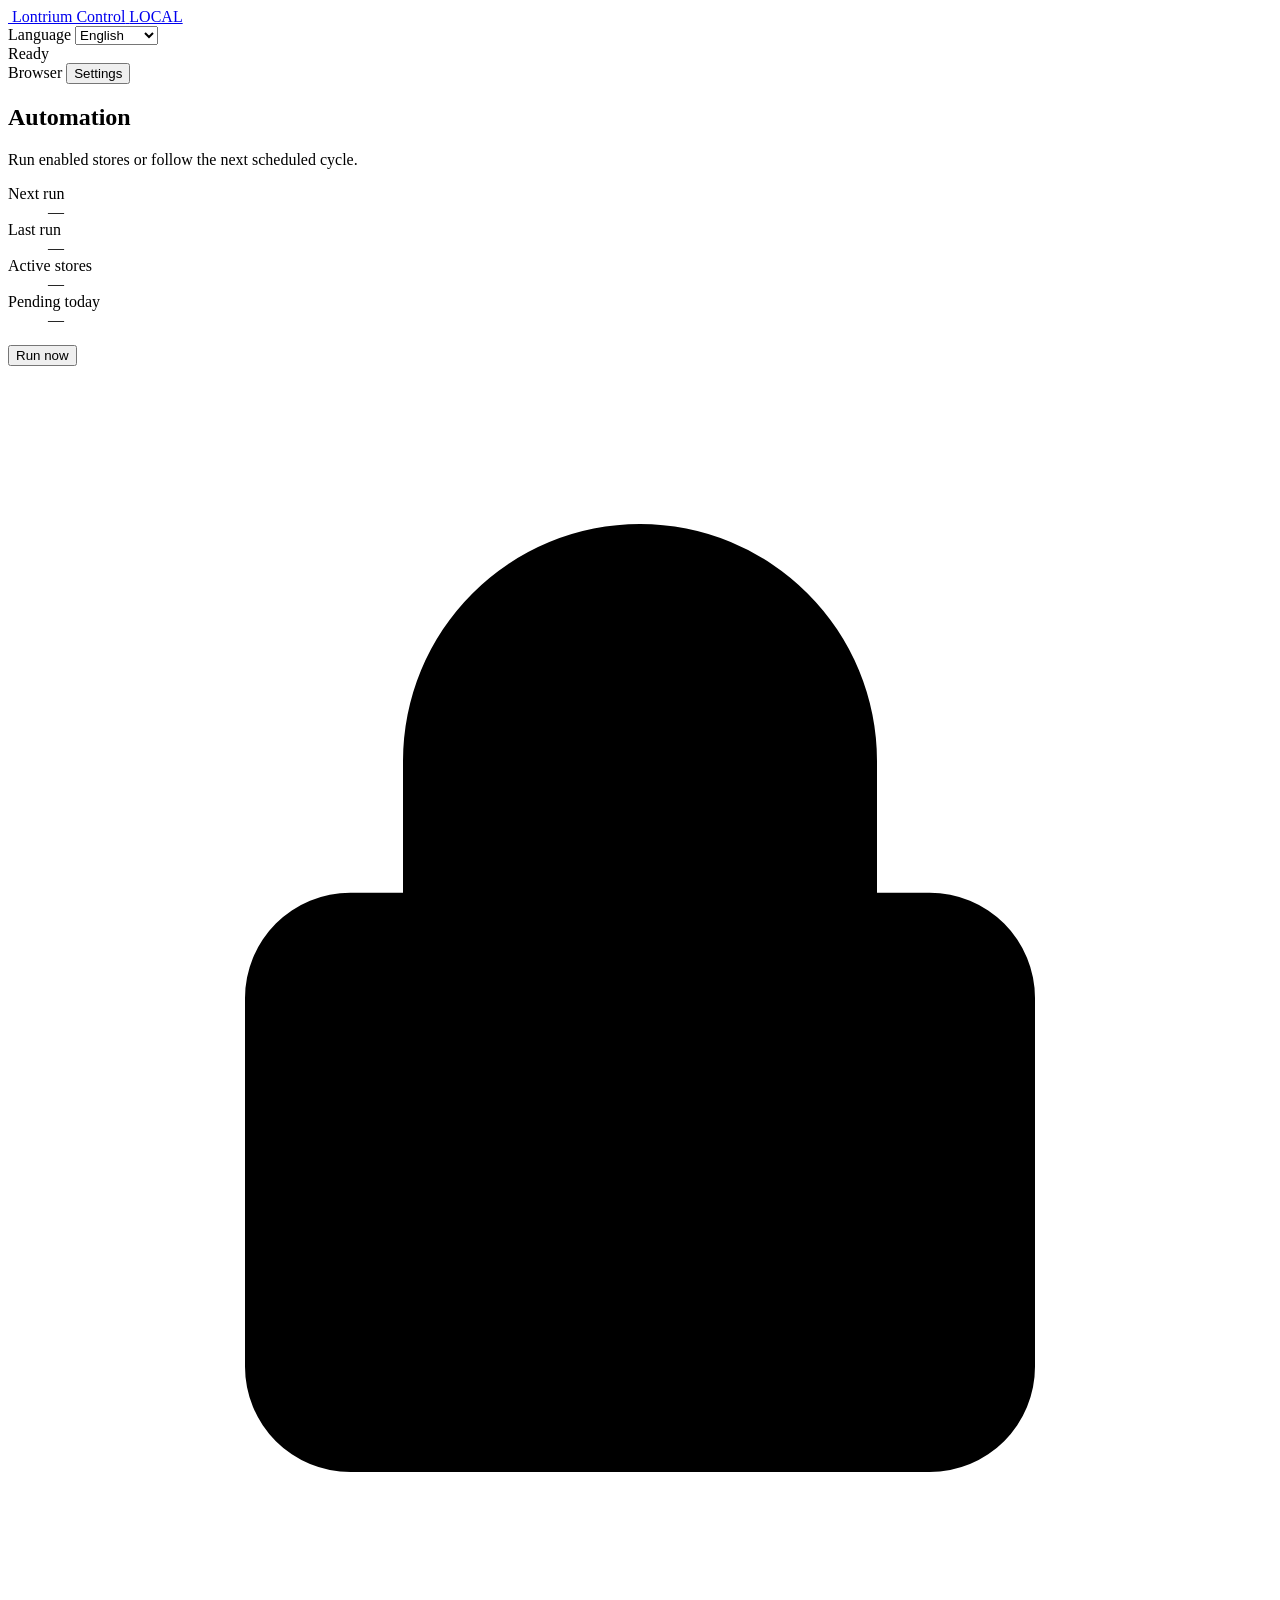
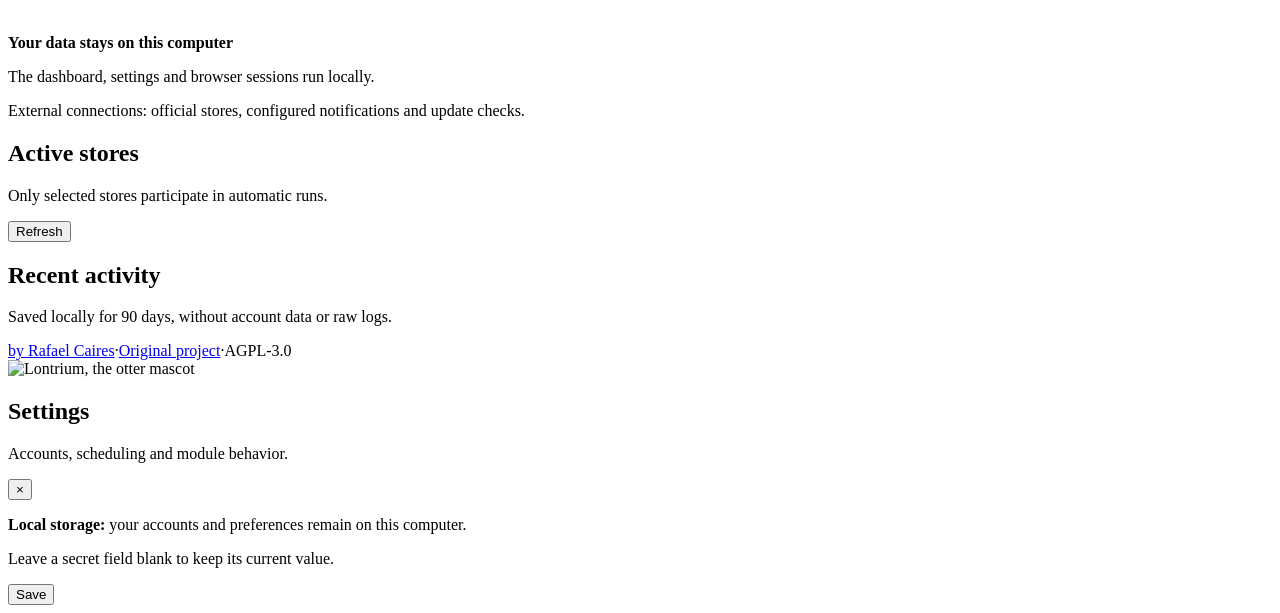
==== src/gui/static/index.html @ 3e41f3fb "feat: add native Windows economy scheduling" ====
<!doctype html>
<html lang="en">
<head>
  <meta charset="utf-8">
  <meta name="viewport" content="width=device-width, initial-scale=1">
  <meta name="fgc-token" content="__FGC_TOKEN__">
  <title>Lontrium Control</title>
  <link rel="icon" type="image/png" href="/assets/icons/lontrium.png">
  <link rel="stylesheet" href="/assets/app.css">
</head>
<body>
  <header class="app-header">
    <div class="header-inner">
      <a class="brand" href="/" aria-label="Lontrium Control">
        <img class="brand-logo" src="/assets/icons/lontrium.png" alt="">
        <span class="brand-name" data-i18n="app.title">Lontrium Control</span>
        <span class="local-label" data-i18n="app.local">LOCAL</span>
      </a>
      <div class="header-actions">
        <label class="language-control" for="languageSelect">
          <span data-i18n="nav.language">Language</span>
          <select id="languageSelect" aria-label="Language">
            <option value="en">English</option>
            <option value="pt-BR">Português</option>
            <option value="es">Español</option>
          </select>
        </label>
        <div class="system-state" id="runPill"><span class="status-dot"></span><span id="runLabel" data-i18n="dashboard.ready">Ready</span></div>
        <a class="button secondary" id="vncLink" target="_blank" rel="noreferrer" data-i18n="nav.browser">Browser</a>
        <button class="button secondary" id="settingsButton" type="button" data-i18n="nav.settings">Settings</button>
      </div>
    </div>
  </header>

  <div class="update-banner" id="updateBanner" hidden><span id="updateMessage"></span><button class="text-button" id="updateButton" type="button" data-i18n="update.review">Review update</button></div>

  <main class="workspace">
    <section class="run-panel" aria-labelledby="automationTitle">
      <div class="run-heading"><h1 id="automationTitle" data-i18n="dashboard.automation">Automation</h1><p data-i18n="dashboard.automationCopy">Run enabled stores or follow the next scheduled cycle.</p></div>
      <dl class="run-summary">
        <div><dt data-i18n="dashboard.nextRun">Next run</dt><dd id="nextRun">—</dd></div>
        <div><dt data-i18n="dashboard.lastRun">Last run</dt><dd id="lastRun">—</dd></div>
        <div><dt data-i18n="dashboard.activeStores">Active stores</dt><dd id="activeStoreCount">—</dd></div>
        <div><dt data-i18n="hostSchedule.pendingStores">Pending today</dt><dd id="pendingStoreCount">—</dd></div>
      </dl>
      <button class="button primary run-all" id="runAllButton" type="button" data-i18n="dashboard.runNow">Run now</button>
    </section>

    <aside class="local-security" data-i18n-aria-label="dashboard.securityLabel">
      <span class="security-icon" aria-hidden="true"><svg viewBox="0 0 24 24"><path d="M7.5 10V7.5a4.5 4.5 0 0 1 9 0V10m-10 0h11a2 2 0 0 1 2 2v7a2 2 0 0 1-2 2h-11a2 2 0 0 1-2-2v-7a2 2 0 0 1 2-2Z"/><path d="M12 14v3"/></svg></span>
      <div class="security-copy"><strong data-i18n="security.title">Your data stays on this computer</strong><p data-i18n="security.summary">The dashboard, settings and browser sessions run locally.</p></div>
      <span class="security-scope" data-i18n="security.scope">External connections: official stores, configured notifications and update checks.</span>
    </aside>

    <section class="stores-section" aria-labelledby="storesTitle">
      <div class="section-header"><div><h2 id="storesTitle" data-i18n="dashboard.storesTitle">Active stores</h2><p data-i18n="dashboard.storesCopy">Only selected stores participate in automatic runs.</p></div><button class="text-button" id="refreshButton" type="button" data-i18n="dashboard.refresh">Refresh</button></div>
      <div class="store-list" id="storeGrid" aria-live="polite"></div>
    </section>

    <section class="history-section" aria-labelledby="historyTitle">
      <div class="section-header"><div><h2 id="historyTitle" data-i18n="history.title">Recent activity</h2><p data-i18n="history.copy">Saved locally for 90 days, without account data or raw logs.</p></div></div>
      <div class="history-list" id="historyList" aria-live="polite"></div>
    </section>
  </main>

  <footer class="app-footer"><a href="https://github.com/rafaelcairess" target="_blank" rel="noreferrer" data-i18n="app.by">by Rafael Caires</a><span aria-hidden="true">·</span><a href="https://github.com/P-Adamiec/Free-Games-Claimer-Remaster" target="_blank" rel="noreferrer" data-i18n="app.originalProject">Original project</a><span aria-hidden="true">·</span><span>AGPL-3.0</span></footer>

  <div class="modal-backdrop" id="storeModalBackdrop" hidden>
    <section class="store-modal" role="dialog" aria-modal="true" aria-labelledby="storeModalTitle">
      <header class="modal-header"><div><h2 id="storeModalTitle" data-i18n="store.choose">Choose stores</h2><p data-i18n="store.chooseCopy">Select the stores shown on the dashboard and included in scheduling.</p></div><button class="close-button" id="closeStoreModal" type="button" data-i18n-aria-label="common.close">×</button></header>
      <form id="storeManagerForm"><div class="store-picker" id="storeManagerList"></div><footer class="modal-footer"><button class="button secondary" id="cancelStoreModal" type="button" data-i18n="common.cancel">Cancel</button><button class="button primary" type="submit" data-i18n="store.save">Save stores</button></footer></form>
    </section>
  </div>

  <div class="drawer-backdrop" id="drawerBackdrop" hidden></div>
  <aside class="drawer" id="settingsDrawer" aria-hidden="true" data-i18n-aria-label="settings.title">
    <header class="drawer-header"><div class="drawer-title"><img class="settings-mascot" src="/assets/icons/lontrium.png" alt="Lontrium, the otter mascot"><div><h2 data-i18n="settings.title">Settings</h2><p data-i18n="settings.copy">Accounts, scheduling and module behavior.</p></div></div><button class="close-button" id="closeSettings" type="button" data-i18n-aria-label="common.close">×</button></header>
    <form id="settingsForm"><div class="settings-body"><nav class="settings-nav" id="settingsNav" data-i18n-aria-label="settings.title"></nav><div class="settings-content" id="settingsContent"></div></div><footer class="drawer-footer"><div class="drawer-notes"><p><strong data-i18n="settings.storageTitle">Local storage:</strong> <span data-i18n="settings.storageCopy">your accounts and preferences remain on this computer.</span></p><p data-i18n="settings.blankSecret">Leave a secret field blank to keep its current value.</p></div><button class="button primary" type="submit" data-i18n="common.save">Save</button></footer></form>
  </aside>

  <div class="onboarding" id="onboarding" hidden>
    <section class="onboarding-window" role="dialog" aria-modal="true" aria-labelledby="onboardingTitle">
      <aside class="onboarding-sidebar"><div><span class="onboarding-eyebrow" data-i18n="onboarding.eyebrow">FIRST-TIME SETUP</span><h1 id="onboardingTitle" data-i18n="onboarding.title">Welcome to Lontrium Control</h1><p data-i18n="onboarding.intro">Configure your local automation in a few clear steps.</p></div><ol id="onboardingSteps"></ol><img class="onboarding-mascot" src="/assets/icons/lontrium.png" alt="Lontrium, the otter mascot"><a class="onboarding-credit" href="https://github.com/rafaelcairess" target="_blank" rel="noreferrer" data-i18n="app.by">by Rafael Caires</a></aside>
      <form class="onboarding-main" id="onboardingForm"><div class="onboarding-content" id="onboardingContent"></div><footer class="onboarding-actions"><div class="onboarding-actions-start"><button class="button secondary" id="setupBack" type="button" data-i18n="common.back">Back</button><button class="button quiet" id="setupExit" type="button" data-i18n="onboarding.exitPreview" hidden>Exit introduction</button></div><button class="button primary" id="setupNext" type="button" data-i18n="common.continue">Continue</button></footer></form>
    </section>
  </div>

  <div class="toast" id="toast" role="status" aria-live="polite"></div>
  <script src="/assets/i18n.js" defer></script>
  <script src="/assets/app.js" defer></script>
</body>
</html>
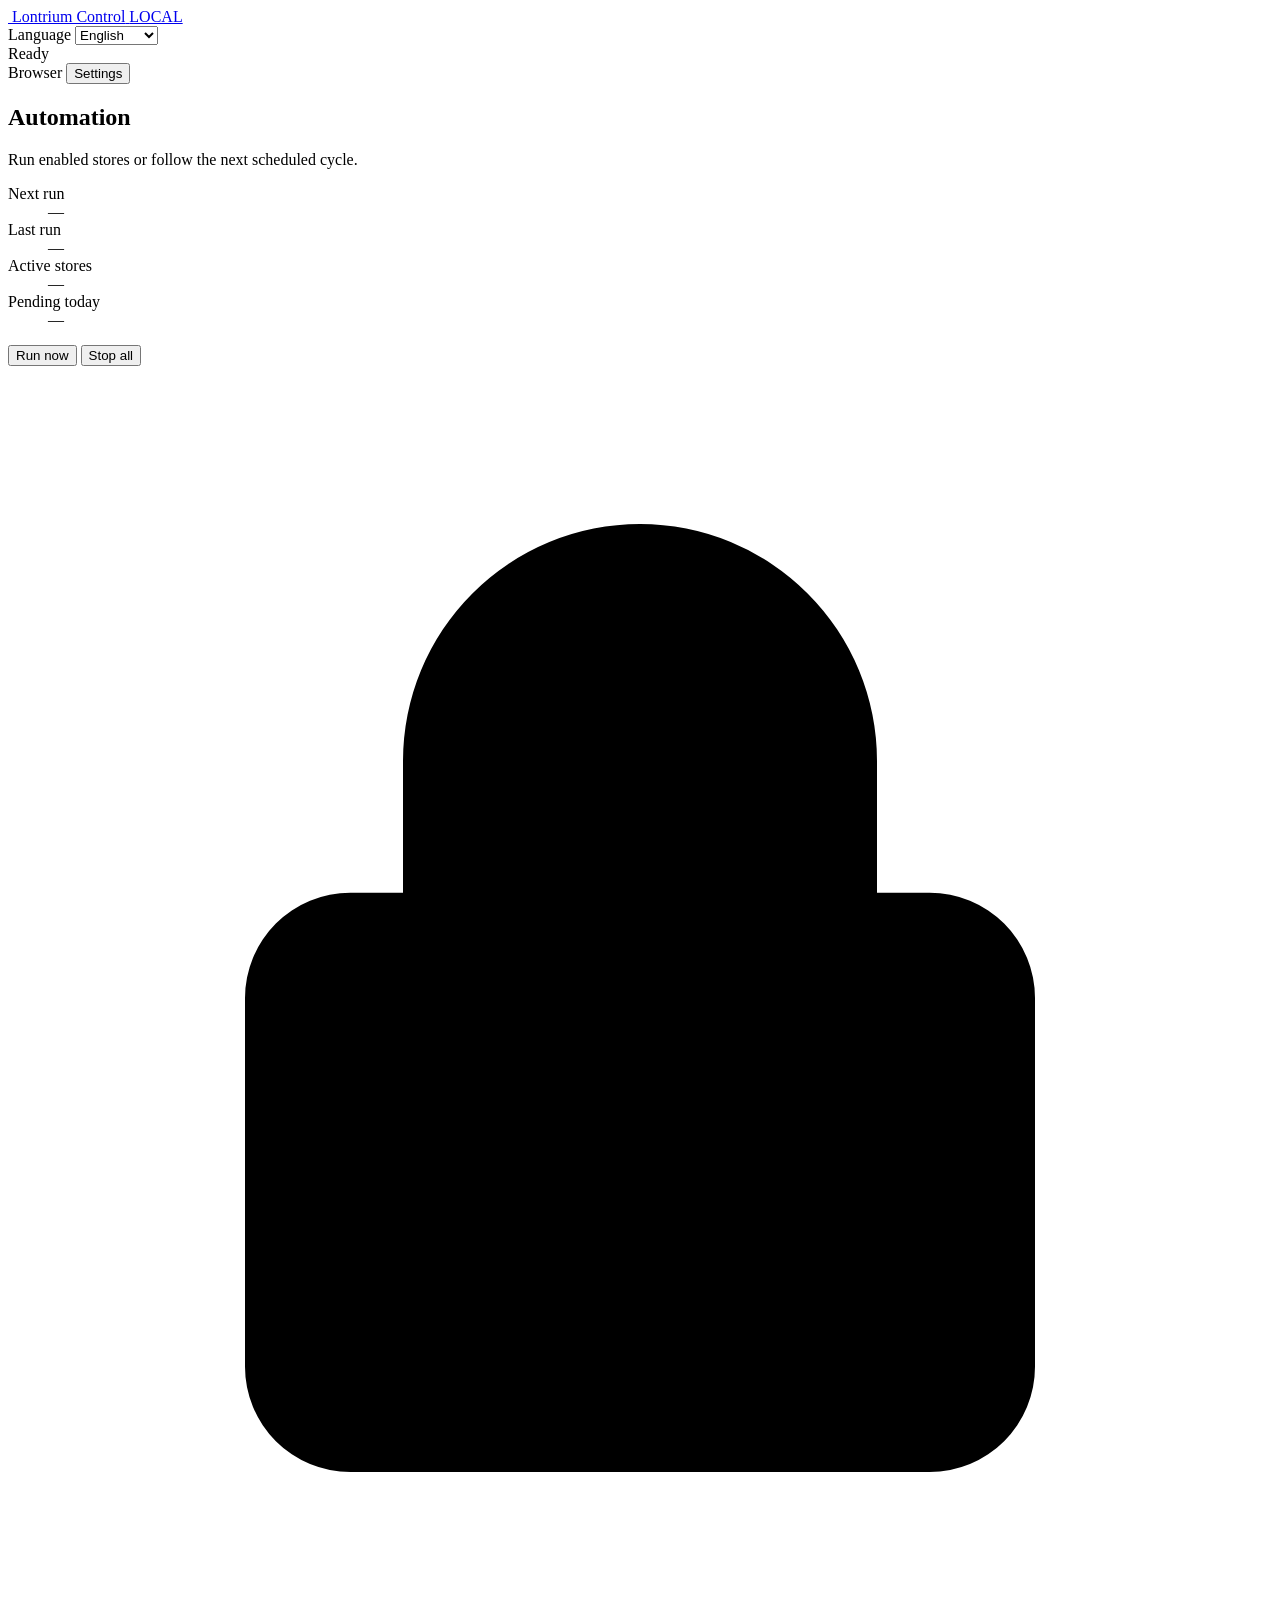
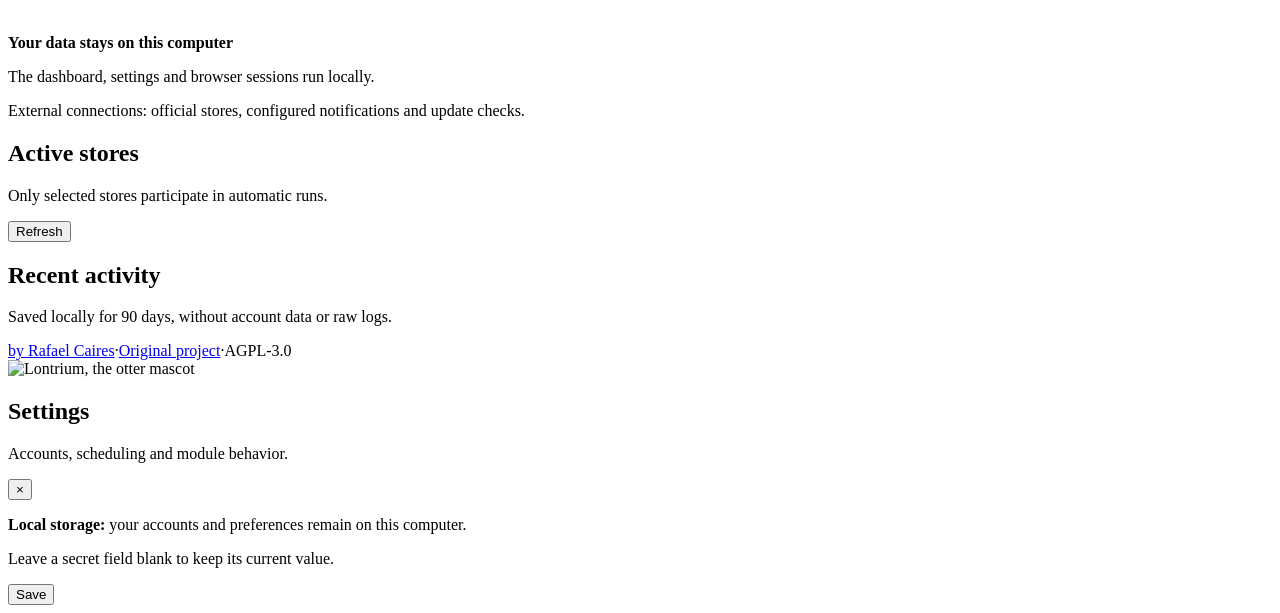
==== commit dc5f339c: "feat: Economy mode default, smart wake, and local update script" ====
--- a/src/gui/static/index.html
+++ b/src/gui/static/index.html
@@ -43,7 +43,10 @@
         <div><dt data-i18n="dashboard.activeStores">Active stores</dt><dd id="activeStoreCount">—</dd></div>
         <div><dt data-i18n="hostSchedule.pendingStores">Pending today</dt><dd id="pendingStoreCount">—</dd></div>
       </dl>
-      <button class="button primary run-all" id="runAllButton" type="button" data-i18n="dashboard.runNow">Run now</button>
+      <div class="run-actions">
+        <button class="button primary run-all" id="runAllButton" type="button" data-i18n="dashboard.runNow">Run now</button>
+        <button class="button danger stop-all" id="stopAllButton" type="button" data-i18n="dashboard.stopAll">Stop all</button>
+      </div>
     </section>
 
     <aside class="local-security" data-i18n-aria-label="dashboard.securityLabel">
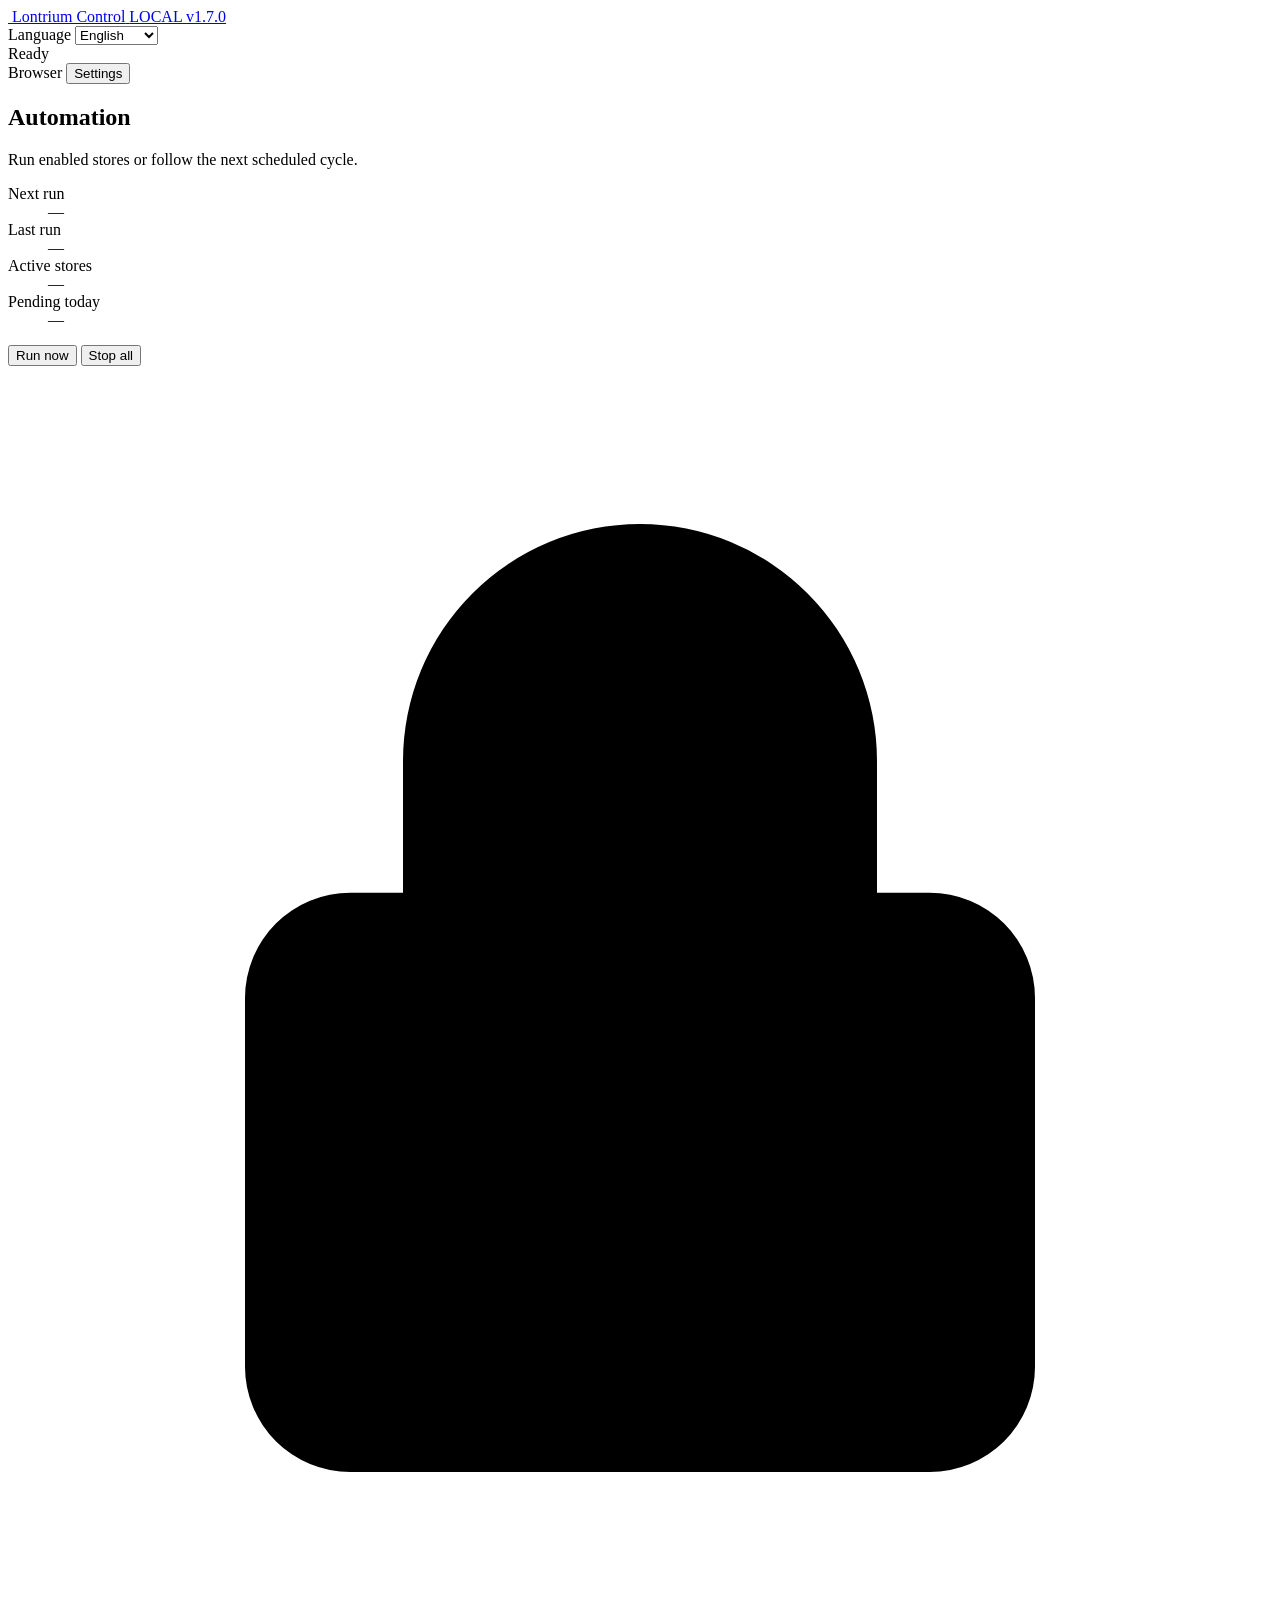
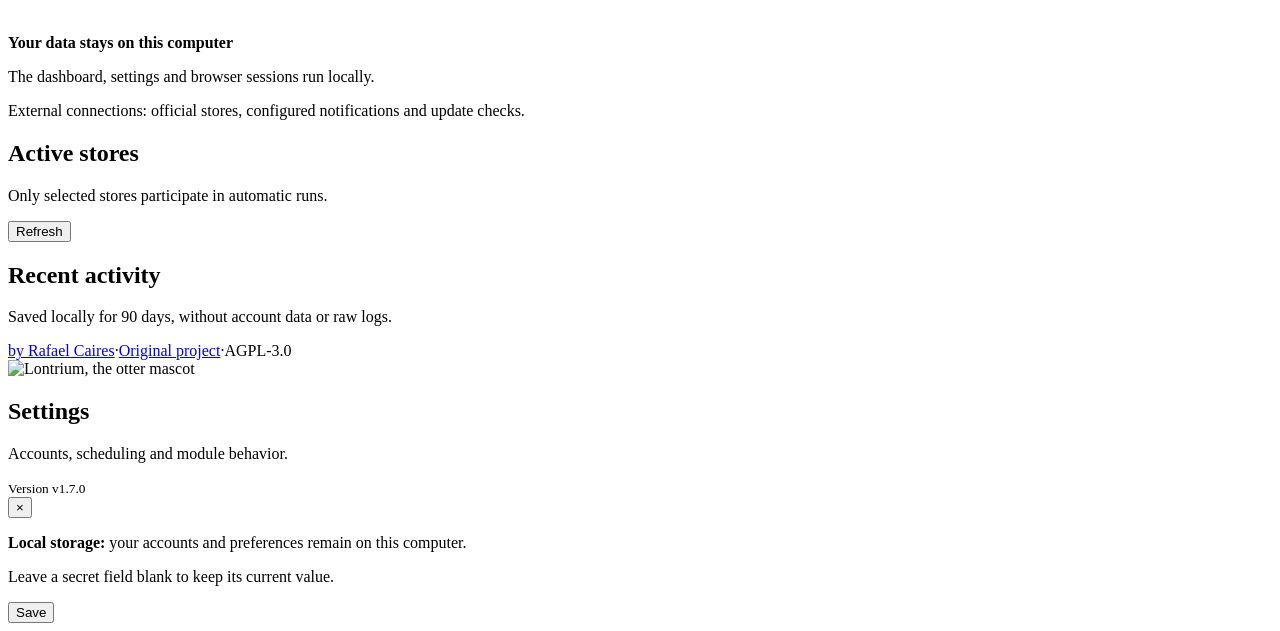
==== commit 00b8a86c: "feat: release Lontrium v1.7.0 settings and authentication" ====
--- a/src/gui/static/index.html
+++ b/src/gui/static/index.html
@@ -15,6 +15,7 @@
         <img class="brand-logo" src="/assets/icons/lontrium.png" alt="">
         <span class="brand-name" data-i18n="app.title">Lontrium Control</span>
         <span class="local-label" data-i18n="app.local">LOCAL</span>
+        <span class="app-version" id="appVersion">v1.7.0</span>
       </a>
       <div class="header-actions">
         <label class="language-control" for="languageSelect">
@@ -77,7 +78,7 @@
 
   <div class="drawer-backdrop" id="drawerBackdrop" hidden></div>
   <aside class="drawer" id="settingsDrawer" aria-hidden="true" data-i18n-aria-label="settings.title">
-    <header class="drawer-header"><div class="drawer-title"><img class="settings-mascot" src="/assets/icons/lontrium.png" alt="Lontrium, the otter mascot"><div><h2 data-i18n="settings.title">Settings</h2><p data-i18n="settings.copy">Accounts, scheduling and module behavior.</p></div></div><button class="close-button" id="closeSettings" type="button" data-i18n-aria-label="common.close">×</button></header>
+    <header class="drawer-header"><div class="drawer-title"><img class="settings-mascot" src="/assets/icons/lontrium.png" alt="Lontrium, the otter mascot"><div><h2 data-i18n="settings.title">Settings</h2><p data-i18n="settings.copy">Accounts, scheduling and module behavior.</p><small class="settings-version"><span data-i18n="settings.versionLabel">Version</span> <span id="settingsVersion">v1.7.0</span></small></div></div><button class="close-button" id="closeSettings" type="button" data-i18n-aria-label="common.close">×</button></header>
     <form id="settingsForm"><div class="settings-body"><nav class="settings-nav" id="settingsNav" data-i18n-aria-label="settings.title"></nav><div class="settings-content" id="settingsContent"></div></div><footer class="drawer-footer"><div class="drawer-notes"><p><strong data-i18n="settings.storageTitle">Local storage:</strong> <span data-i18n="settings.storageCopy">your accounts and preferences remain on this computer.</span></p><p data-i18n="settings.blankSecret">Leave a secret field blank to keep its current value.</p></div><button class="button primary" type="submit" data-i18n="common.save">Save</button></footer></form>
   </aside>
 
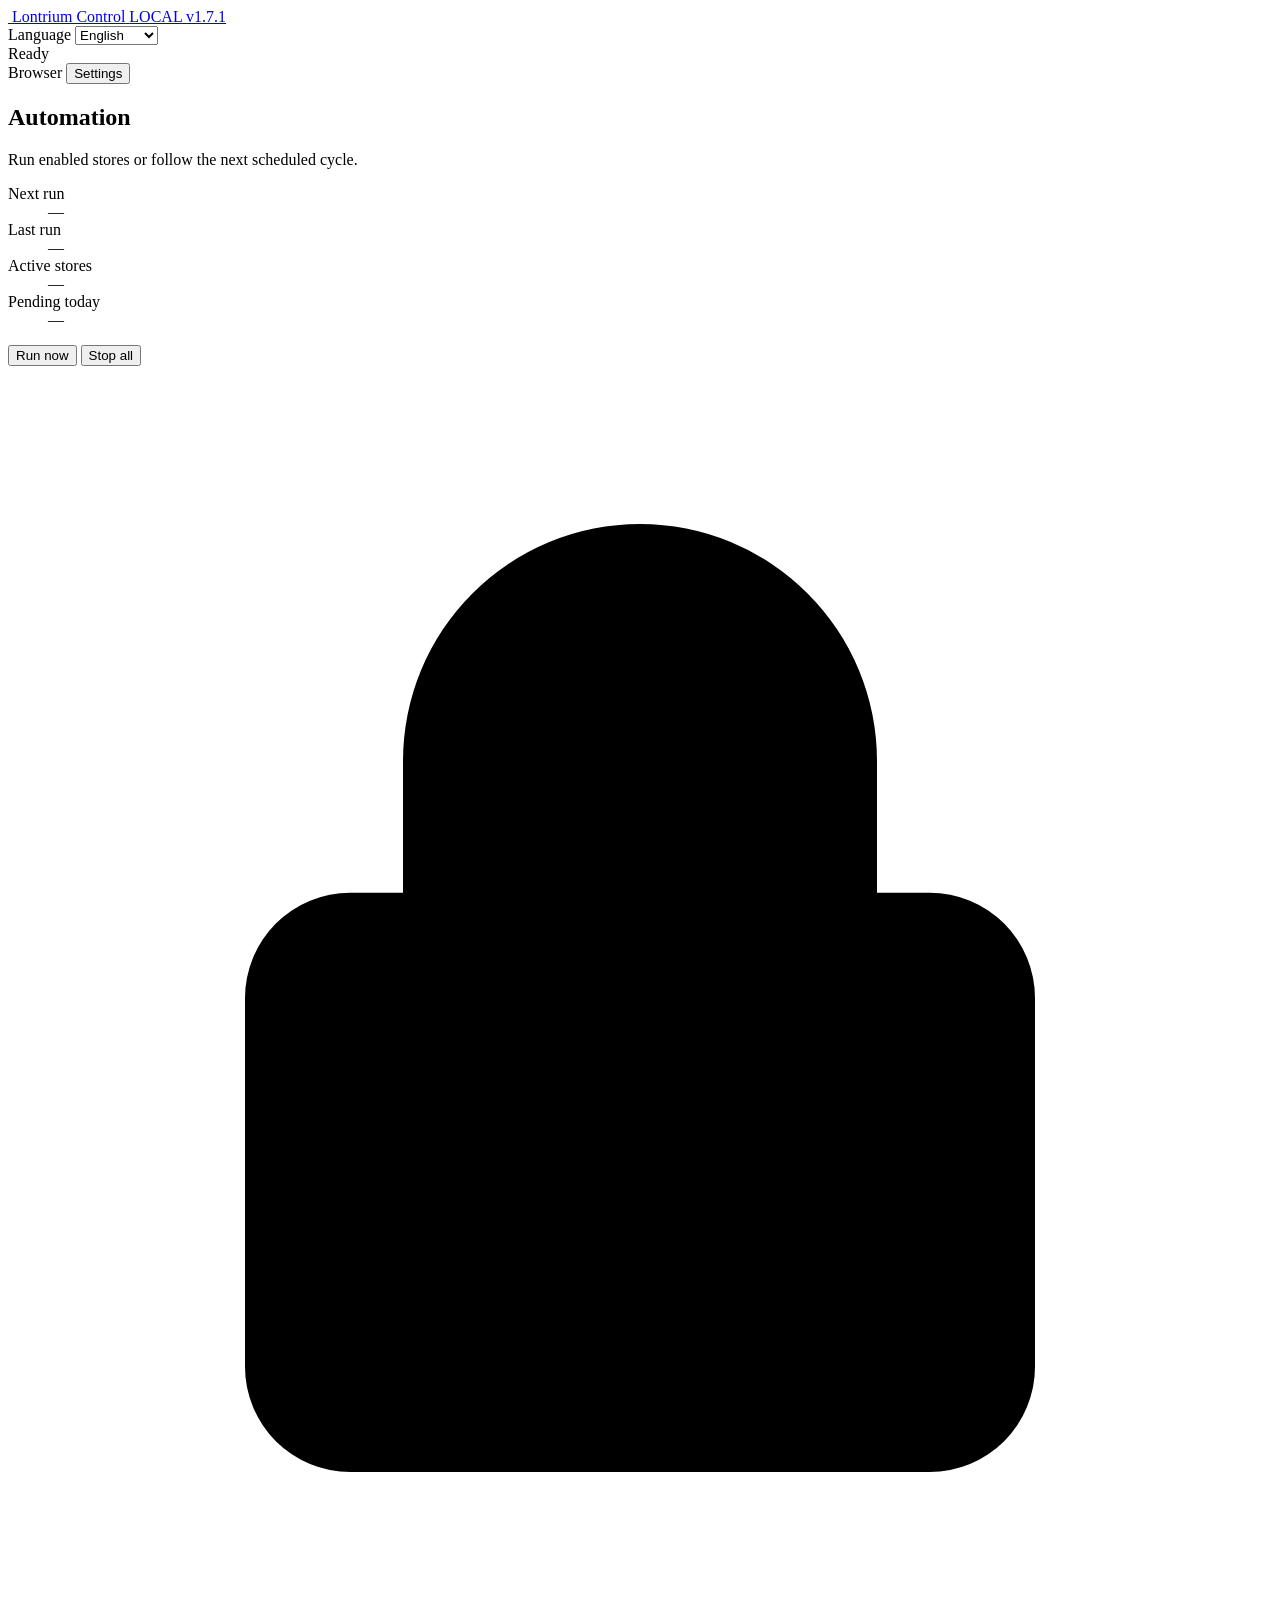
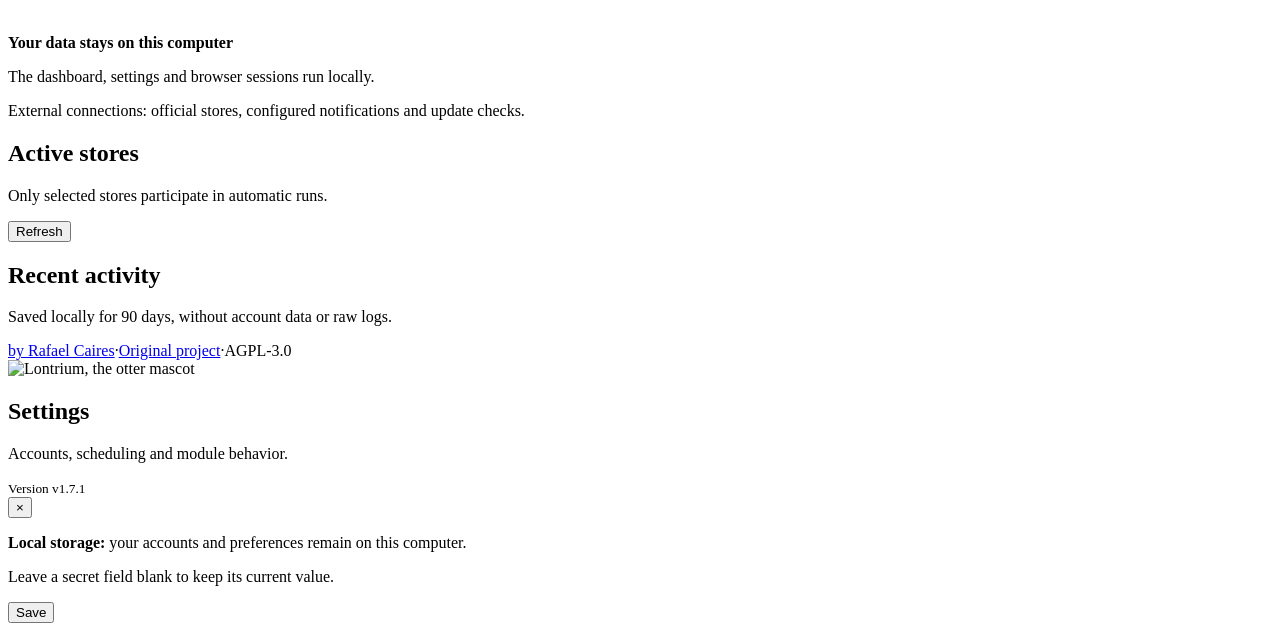
==== commit 7f096e86: "fix: polish v1.7.1 settings login flow" ====
--- a/src/gui/static/index.html
+++ b/src/gui/static/index.html
@@ -15,7 +15,7 @@
         <img class="brand-logo" src="/assets/icons/lontrium.png" alt="">
         <span class="brand-name" data-i18n="app.title">Lontrium Control</span>
         <span class="local-label" data-i18n="app.local">LOCAL</span>
-        <span class="app-version" id="appVersion">v1.7.0</span>
+        <span class="app-version" id="appVersion">v1.7.1</span>
       </a>
       <div class="header-actions">
         <label class="language-control" for="languageSelect">
@@ -78,7 +78,7 @@
 
   <div class="drawer-backdrop" id="drawerBackdrop" hidden></div>
   <aside class="drawer" id="settingsDrawer" aria-hidden="true" data-i18n-aria-label="settings.title">
-    <header class="drawer-header"><div class="drawer-title"><img class="settings-mascot" src="/assets/icons/lontrium.png" alt="Lontrium, the otter mascot"><div><h2 data-i18n="settings.title">Settings</h2><p data-i18n="settings.copy">Accounts, scheduling and module behavior.</p><small class="settings-version"><span data-i18n="settings.versionLabel">Version</span> <span id="settingsVersion">v1.7.0</span></small></div></div><button class="close-button" id="closeSettings" type="button" data-i18n-aria-label="common.close">×</button></header>
+    <header class="drawer-header"><div class="drawer-title"><img class="settings-mascot" src="/assets/icons/lontrium.png" alt="Lontrium, the otter mascot"><div><h2 data-i18n="settings.title">Settings</h2><p data-i18n="settings.copy">Accounts, scheduling and module behavior.</p><small class="settings-version"><span data-i18n="settings.versionLabel">Version</span> <span id="settingsVersion">v1.7.1</span></small></div></div><button class="close-button" id="closeSettings" type="button" data-i18n-aria-label="common.close">×</button></header>
     <form id="settingsForm"><div class="settings-body"><nav class="settings-nav" id="settingsNav" data-i18n-aria-label="settings.title"></nav><div class="settings-content" id="settingsContent"></div></div><footer class="drawer-footer"><div class="drawer-notes"><p><strong data-i18n="settings.storageTitle">Local storage:</strong> <span data-i18n="settings.storageCopy">your accounts and preferences remain on this computer.</span></p><p data-i18n="settings.blankSecret">Leave a secret field blank to keep its current value.</p></div><button class="button primary" type="submit" data-i18n="common.save">Save</button></footer></form>
   </aside>
 
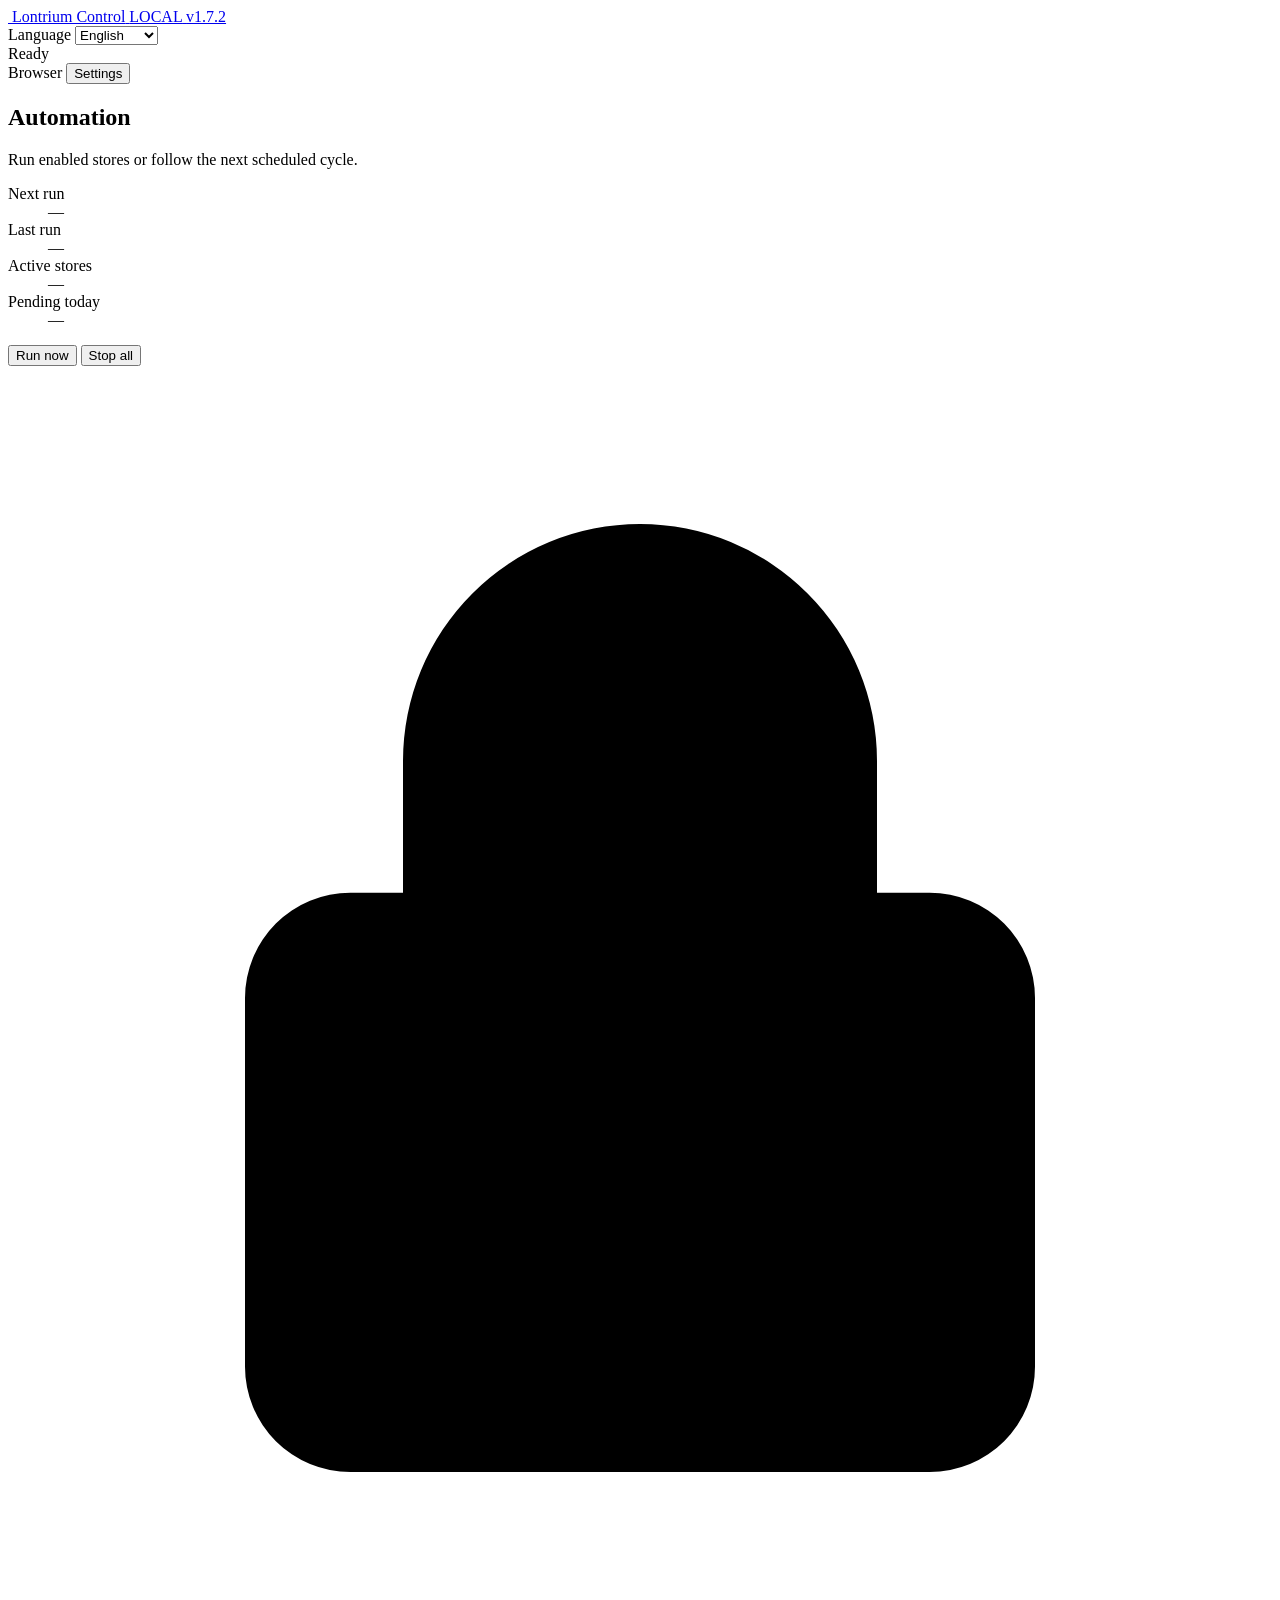
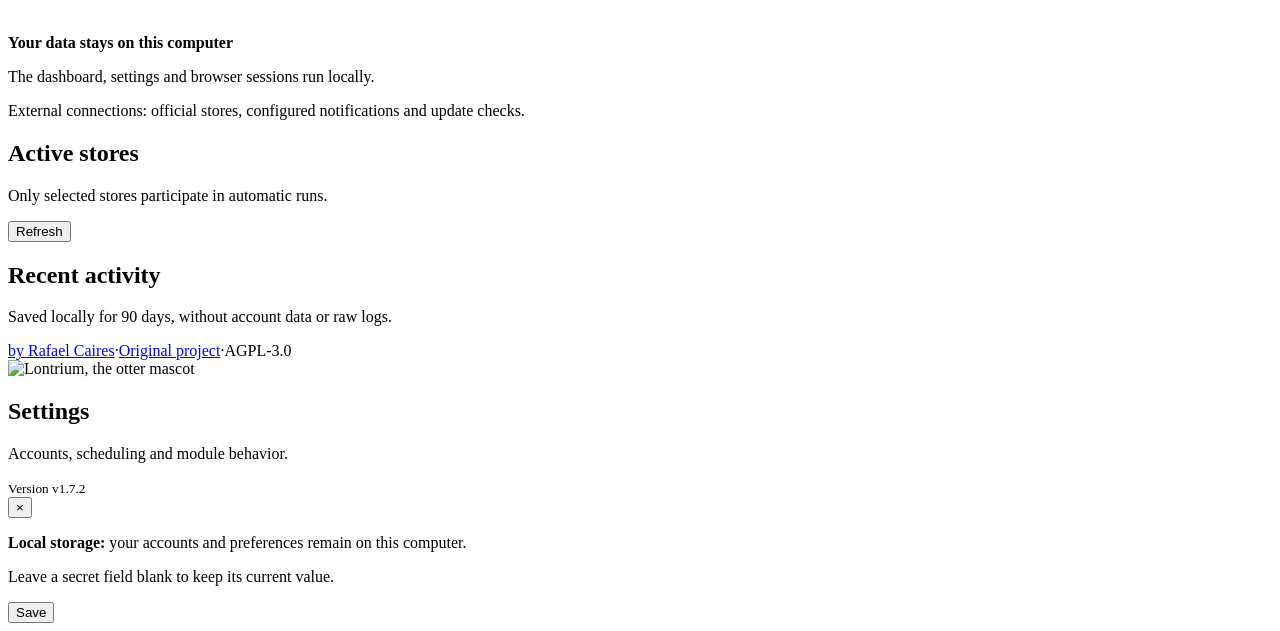
==== commit abefef11: "fix: stabilize scheduled Windows runs" ====
--- a/src/gui/static/index.html
+++ b/src/gui/static/index.html
@@ -15,7 +15,7 @@
         <img class="brand-logo" src="/assets/icons/lontrium.png" alt="">
         <span class="brand-name" data-i18n="app.title">Lontrium Control</span>
         <span class="local-label" data-i18n="app.local">LOCAL</span>
-        <span class="app-version" id="appVersion">v1.7.1</span>
+        <span class="app-version" id="appVersion">v1.7.2</span>
       </a>
       <div class="header-actions">
         <label class="language-control" for="languageSelect">
@@ -78,7 +78,7 @@
 
   <div class="drawer-backdrop" id="drawerBackdrop" hidden></div>
   <aside class="drawer" id="settingsDrawer" aria-hidden="true" data-i18n-aria-label="settings.title">
-    <header class="drawer-header"><div class="drawer-title"><img class="settings-mascot" src="/assets/icons/lontrium.png" alt="Lontrium, the otter mascot"><div><h2 data-i18n="settings.title">Settings</h2><p data-i18n="settings.copy">Accounts, scheduling and module behavior.</p><small class="settings-version"><span data-i18n="settings.versionLabel">Version</span> <span id="settingsVersion">v1.7.1</span></small></div></div><button class="close-button" id="closeSettings" type="button" data-i18n-aria-label="common.close">×</button></header>
+    <header class="drawer-header"><div class="drawer-title"><img class="settings-mascot" src="/assets/icons/lontrium.png" alt="Lontrium, the otter mascot"><div><h2 data-i18n="settings.title">Settings</h2><p data-i18n="settings.copy">Accounts, scheduling and module behavior.</p><small class="settings-version"><span data-i18n="settings.versionLabel">Version</span> <span id="settingsVersion">v1.7.2</span></small></div></div><button class="close-button" id="closeSettings" type="button" data-i18n-aria-label="common.close">×</button></header>
     <form id="settingsForm"><div class="settings-body"><nav class="settings-nav" id="settingsNav" data-i18n-aria-label="settings.title"></nav><div class="settings-content" id="settingsContent"></div></div><footer class="drawer-footer"><div class="drawer-notes"><p><strong data-i18n="settings.storageTitle">Local storage:</strong> <span data-i18n="settings.storageCopy">your accounts and preferences remain on this computer.</span></p><p data-i18n="settings.blankSecret">Leave a secret field blank to keep its current value.</p></div><button class="button primary" type="submit" data-i18n="common.save">Save</button></footer></form>
   </aside>
 
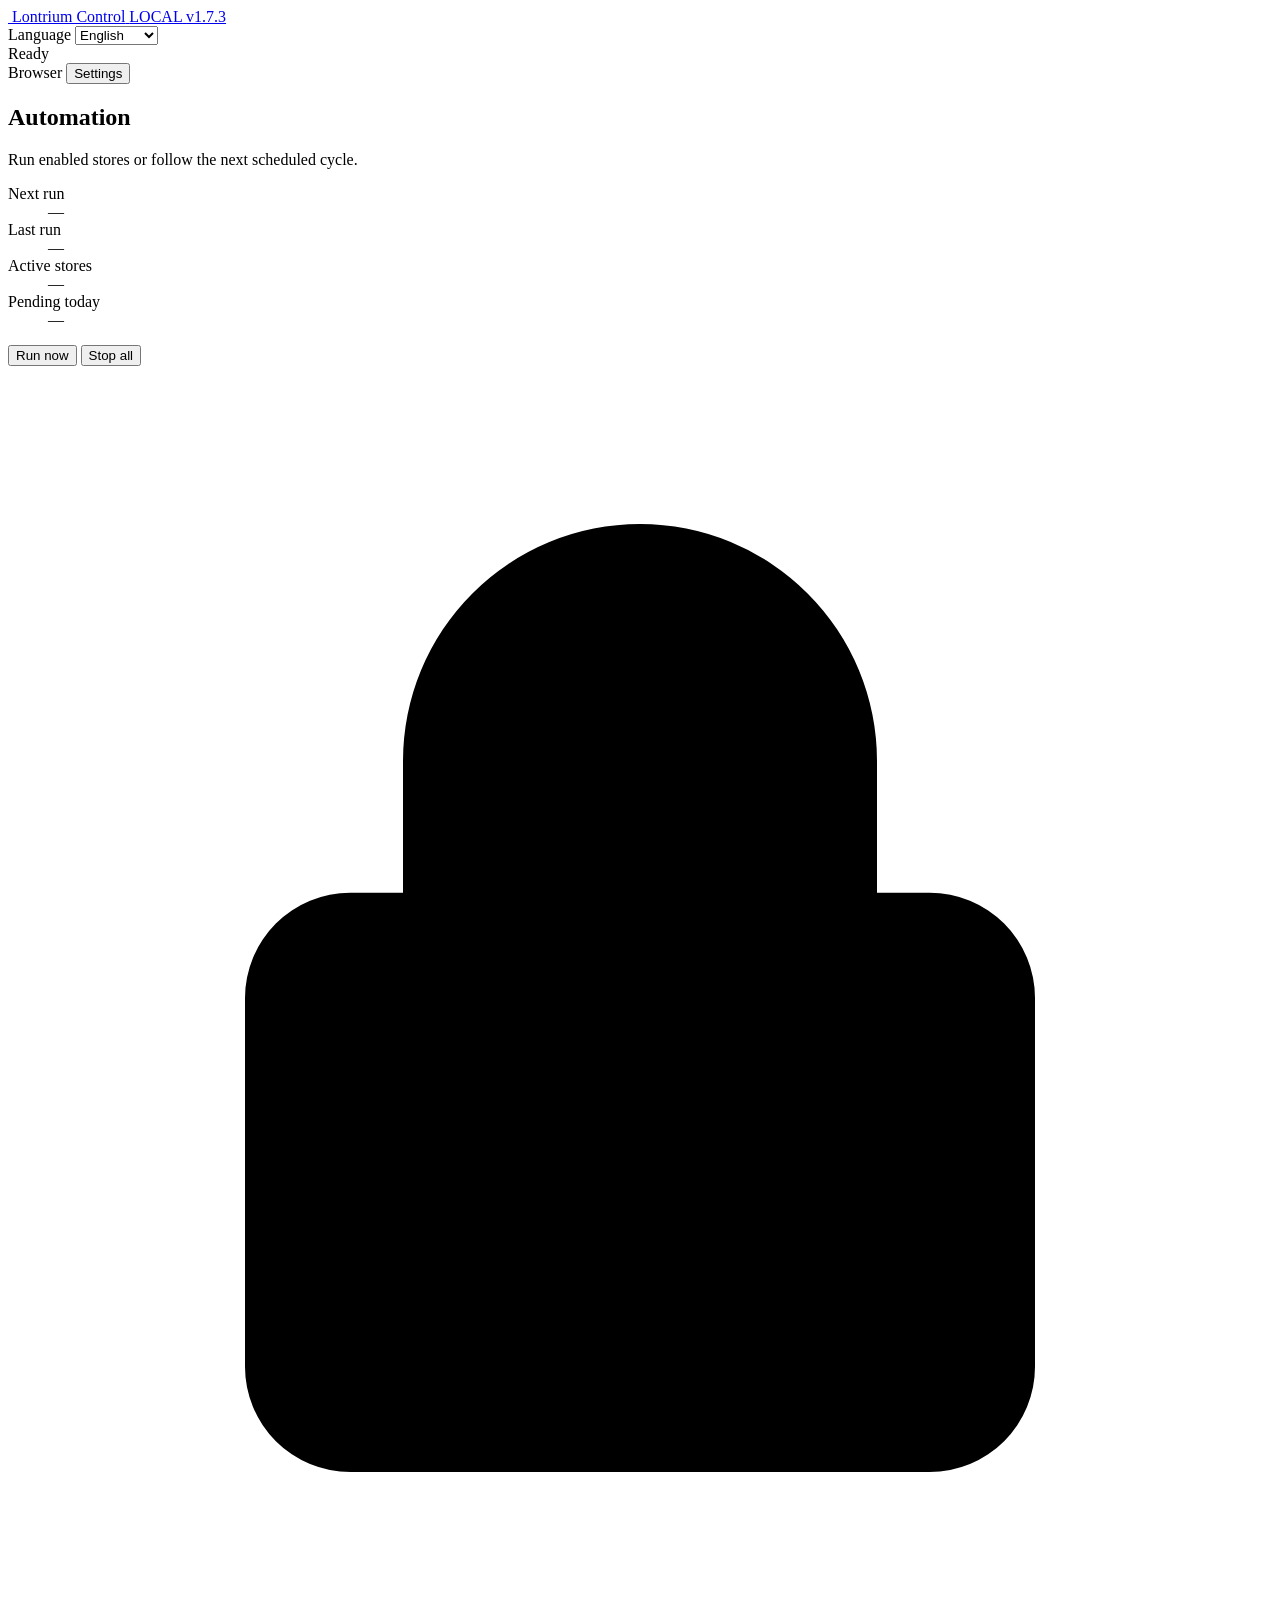
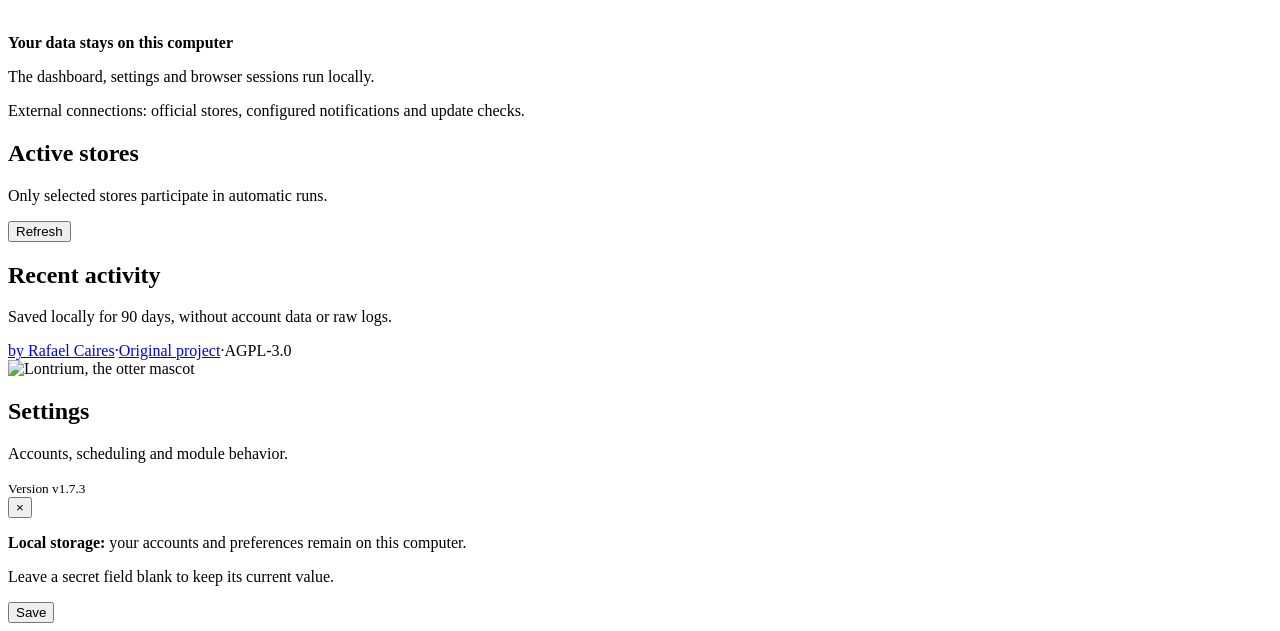
==== commit a79dccb8: "fix: keep Docker Desktop windows hidden" ====
--- a/src/gui/static/index.html
+++ b/src/gui/static/index.html
@@ -15,7 +15,7 @@
         <img class="brand-logo" src="/assets/icons/lontrium.png" alt="">
         <span class="brand-name" data-i18n="app.title">Lontrium Control</span>
         <span class="local-label" data-i18n="app.local">LOCAL</span>
-        <span class="app-version" id="appVersion">v1.7.2</span>
+        <span class="app-version" id="appVersion">v1.7.3</span>
       </a>
       <div class="header-actions">
         <label class="language-control" for="languageSelect">
@@ -78,7 +78,7 @@
 
   <div class="drawer-backdrop" id="drawerBackdrop" hidden></div>
   <aside class="drawer" id="settingsDrawer" aria-hidden="true" data-i18n-aria-label="settings.title">
-    <header class="drawer-header"><div class="drawer-title"><img class="settings-mascot" src="/assets/icons/lontrium.png" alt="Lontrium, the otter mascot"><div><h2 data-i18n="settings.title">Settings</h2><p data-i18n="settings.copy">Accounts, scheduling and module behavior.</p><small class="settings-version"><span data-i18n="settings.versionLabel">Version</span> <span id="settingsVersion">v1.7.2</span></small></div></div><button class="close-button" id="closeSettings" type="button" data-i18n-aria-label="common.close">×</button></header>
+    <header class="drawer-header"><div class="drawer-title"><img class="settings-mascot" src="/assets/icons/lontrium.png" alt="Lontrium, the otter mascot"><div><h2 data-i18n="settings.title">Settings</h2><p data-i18n="settings.copy">Accounts, scheduling and module behavior.</p><small class="settings-version"><span data-i18n="settings.versionLabel">Version</span> <span id="settingsVersion">v1.7.3</span></small></div></div><button class="close-button" id="closeSettings" type="button" data-i18n-aria-label="common.close">×</button></header>
     <form id="settingsForm"><div class="settings-body"><nav class="settings-nav" id="settingsNav" data-i18n-aria-label="settings.title"></nav><div class="settings-content" id="settingsContent"></div></div><footer class="drawer-footer"><div class="drawer-notes"><p><strong data-i18n="settings.storageTitle">Local storage:</strong> <span data-i18n="settings.storageCopy">your accounts and preferences remain on this computer.</span></p><p data-i18n="settings.blankSecret">Leave a secret field blank to keep its current value.</p></div><button class="button primary" type="submit" data-i18n="common.save">Save</button></footer></form>
   </aside>
 
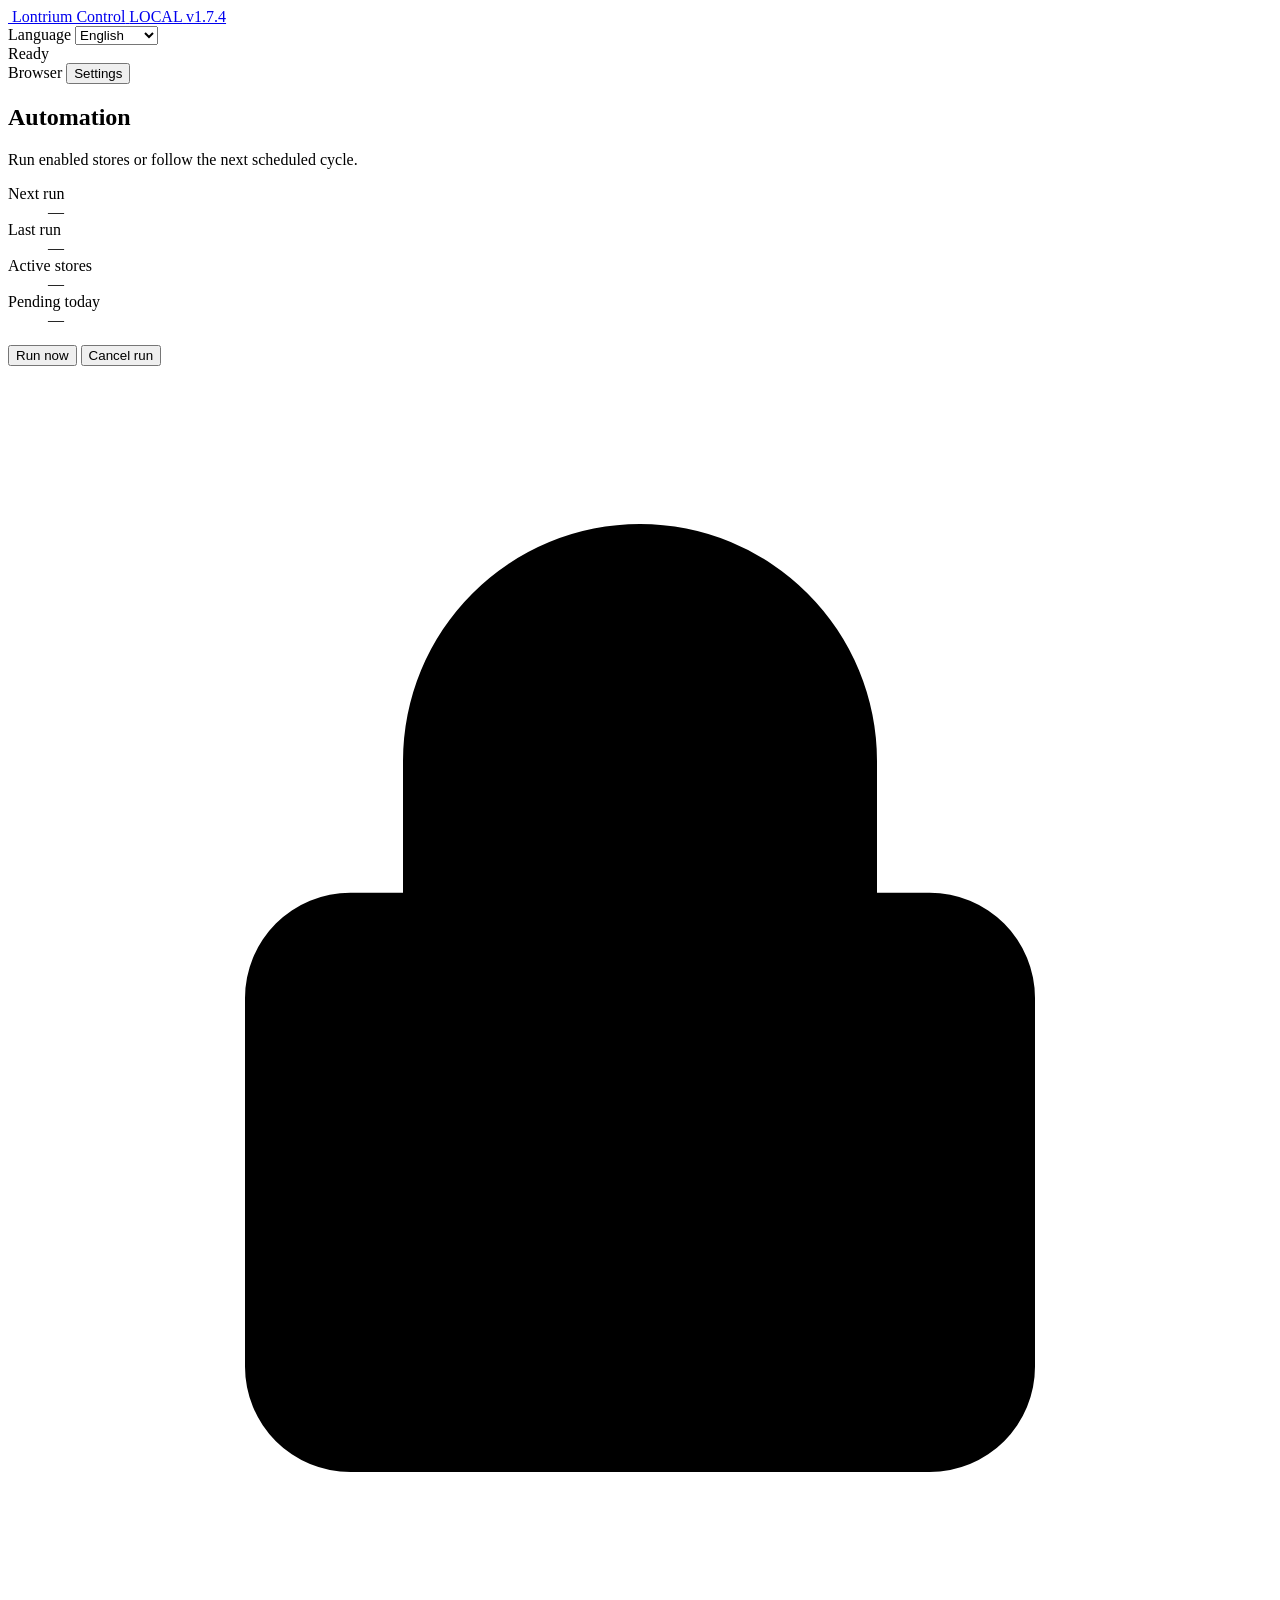
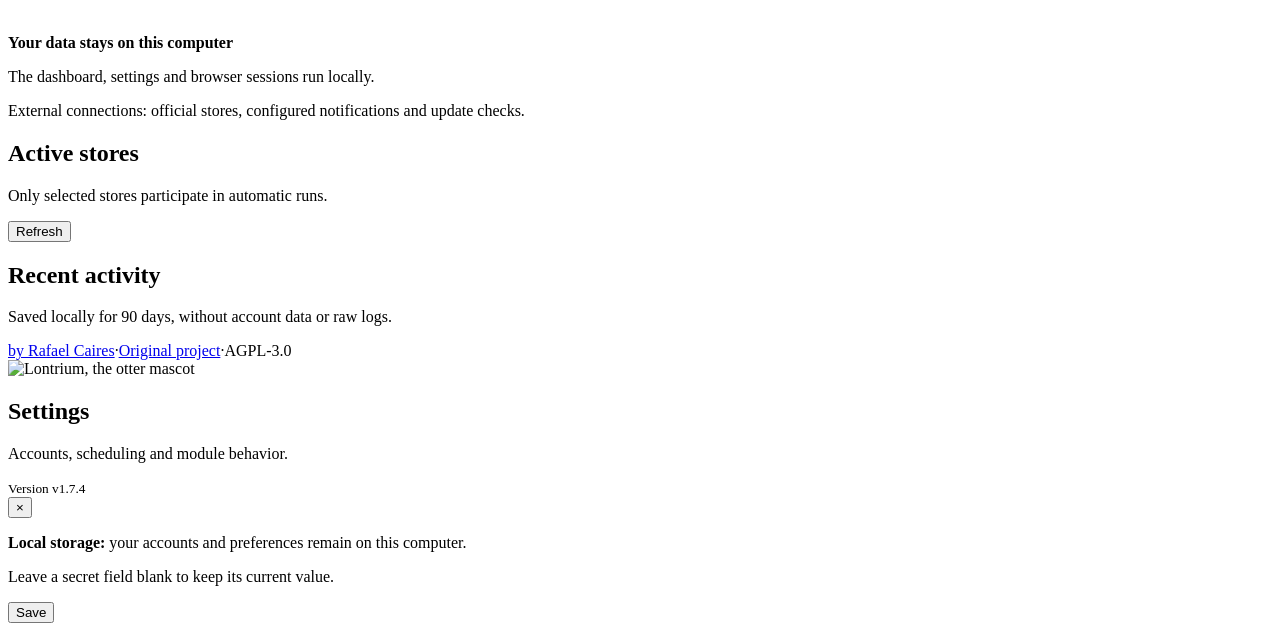
==== commit 000b0577: "fix: recover AliExpress login without stopping dashboard" ====
--- a/src/gui/static/index.html
+++ b/src/gui/static/index.html
@@ -15,7 +15,7 @@
         <img class="brand-logo" src="/assets/icons/lontrium.png" alt="">
         <span class="brand-name" data-i18n="app.title">Lontrium Control</span>
         <span class="local-label" data-i18n="app.local">LOCAL</span>
-        <span class="app-version" id="appVersion">v1.7.3</span>
+        <span class="app-version" id="appVersion">v1.7.4</span>
       </a>
       <div class="header-actions">
         <label class="language-control" for="languageSelect">
@@ -46,7 +46,7 @@
       </dl>
       <div class="run-actions">
         <button class="button primary run-all" id="runAllButton" type="button" data-i18n="dashboard.runNow">Run now</button>
-        <button class="button danger stop-all" id="stopAllButton" type="button" data-i18n="dashboard.stopAll">Stop all</button>
+        <button class="button danger stop-all" id="stopAllButton" type="button" data-i18n="dashboard.stopAll">Cancel run</button>
       </div>
     </section>
 
@@ -78,7 +78,7 @@
 
   <div class="drawer-backdrop" id="drawerBackdrop" hidden></div>
   <aside class="drawer" id="settingsDrawer" aria-hidden="true" data-i18n-aria-label="settings.title">
-    <header class="drawer-header"><div class="drawer-title"><img class="settings-mascot" src="/assets/icons/lontrium.png" alt="Lontrium, the otter mascot"><div><h2 data-i18n="settings.title">Settings</h2><p data-i18n="settings.copy">Accounts, scheduling and module behavior.</p><small class="settings-version"><span data-i18n="settings.versionLabel">Version</span> <span id="settingsVersion">v1.7.3</span></small></div></div><button class="close-button" id="closeSettings" type="button" data-i18n-aria-label="common.close">×</button></header>
+    <header class="drawer-header"><div class="drawer-title"><img class="settings-mascot" src="/assets/icons/lontrium.png" alt="Lontrium, the otter mascot"><div><h2 data-i18n="settings.title">Settings</h2><p data-i18n="settings.copy">Accounts, scheduling and module behavior.</p><small class="settings-version"><span data-i18n="settings.versionLabel">Version</span> <span id="settingsVersion">v1.7.4</span></small></div></div><button class="close-button" id="closeSettings" type="button" data-i18n-aria-label="common.close">×</button></header>
     <form id="settingsForm"><div class="settings-body"><nav class="settings-nav" id="settingsNav" data-i18n-aria-label="settings.title"></nav><div class="settings-content" id="settingsContent"></div></div><footer class="drawer-footer"><div class="drawer-notes"><p><strong data-i18n="settings.storageTitle">Local storage:</strong> <span data-i18n="settings.storageCopy">your accounts and preferences remain on this computer.</span></p><p data-i18n="settings.blankSecret">Leave a secret field blank to keep its current value.</p></div><button class="button primary" type="submit" data-i18n="common.save">Save</button></footer></form>
   </aside>
 
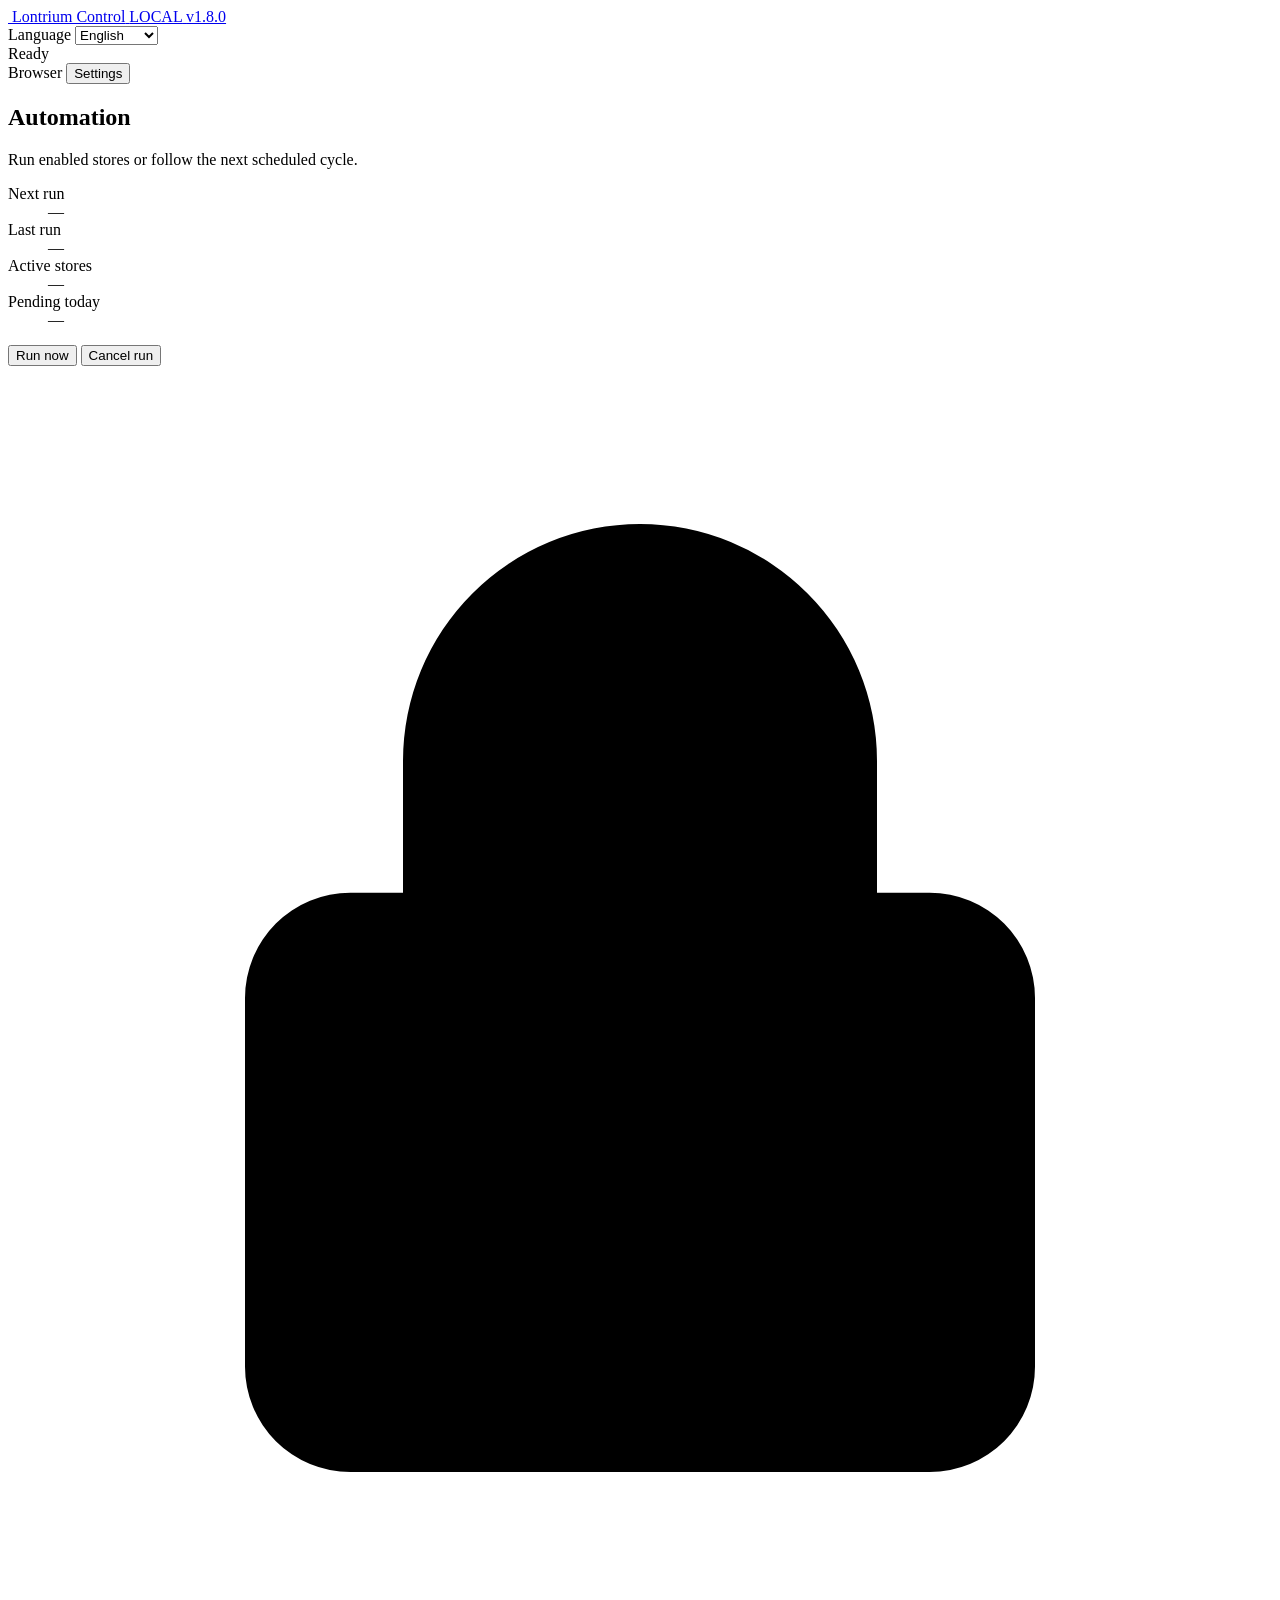
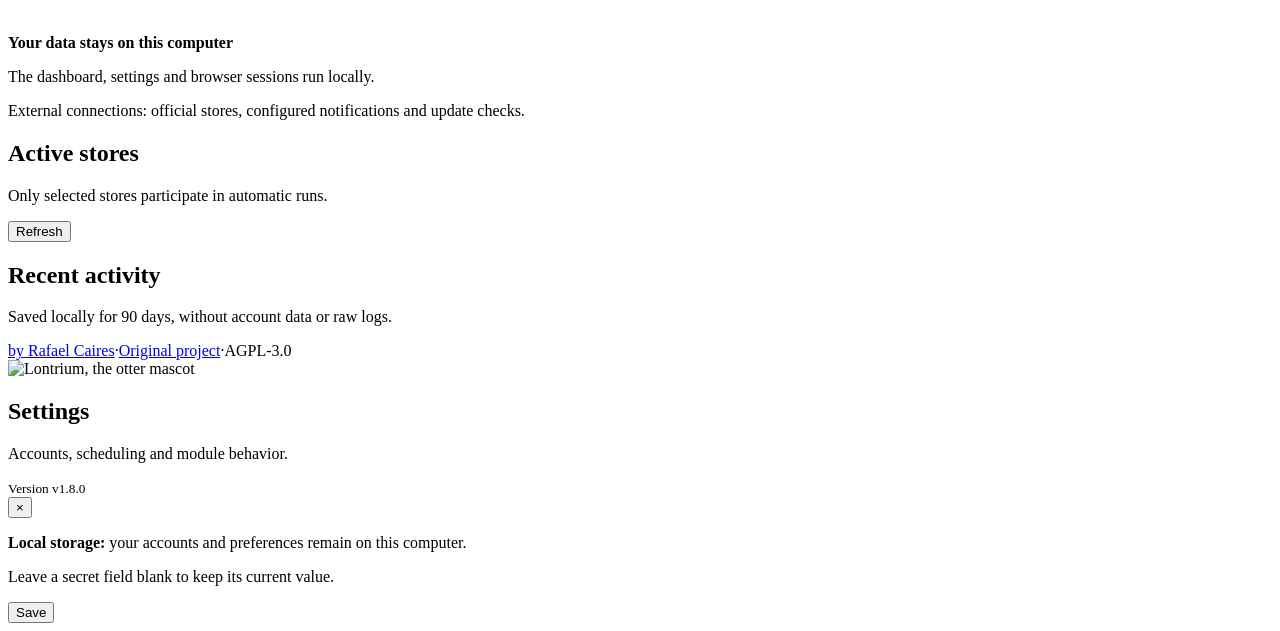
==== commit 98611496: "feat: release Lontrium v1.8.0" ====
--- a/src/gui/static/index.html
+++ b/src/gui/static/index.html
@@ -15,7 +15,7 @@
         <img class="brand-logo" src="/assets/icons/lontrium.png" alt="">
         <span class="brand-name" data-i18n="app.title">Lontrium Control</span>
         <span class="local-label" data-i18n="app.local">LOCAL</span>
-        <span class="app-version" id="appVersion">v1.7.4</span>
+        <span class="app-version" id="appVersion">v1.8.0</span>
       </a>
       <div class="header-actions">
         <label class="language-control" for="languageSelect">
@@ -61,6 +61,11 @@
       <div class="store-list" id="storeGrid" aria-live="polite"></div>
     </section>
 
+    <section class="redemptions-section" id="redemptionsSection" aria-labelledby="redemptionsTitle" hidden>
+      <div class="section-header"><div><h2 id="redemptionsTitle" data-i18n="redemptions.title">Game codes</h2><p data-i18n="redemptions.copy">Safe status only. Codes and account data never appear here.</p></div></div>
+      <div class="redemption-list" id="redemptionList" aria-live="polite"></div>
+    </section>
+
     <section class="history-section" aria-labelledby="historyTitle">
       <div class="section-header"><div><h2 id="historyTitle" data-i18n="history.title">Recent activity</h2><p data-i18n="history.copy">Saved locally for 90 days, without account data or raw logs.</p></div></div>
       <div class="history-list" id="historyList" aria-live="polite"></div>
@@ -78,7 +83,7 @@
 
   <div class="drawer-backdrop" id="drawerBackdrop" hidden></div>
   <aside class="drawer" id="settingsDrawer" aria-hidden="true" data-i18n-aria-label="settings.title">
-    <header class="drawer-header"><div class="drawer-title"><img class="settings-mascot" src="/assets/icons/lontrium.png" alt="Lontrium, the otter mascot"><div><h2 data-i18n="settings.title">Settings</h2><p data-i18n="settings.copy">Accounts, scheduling and module behavior.</p><small class="settings-version"><span data-i18n="settings.versionLabel">Version</span> <span id="settingsVersion">v1.7.4</span></small></div></div><button class="close-button" id="closeSettings" type="button" data-i18n-aria-label="common.close">×</button></header>
+    <header class="drawer-header"><div class="drawer-title"><img class="settings-mascot" src="/assets/icons/lontrium.png" alt="Lontrium, the otter mascot"><div><h2 data-i18n="settings.title">Settings</h2><p data-i18n="settings.copy">Accounts, scheduling and module behavior.</p><small class="settings-version"><span data-i18n="settings.versionLabel">Version</span> <span id="settingsVersion">v1.8.0</span></small></div></div><button class="close-button" id="closeSettings" type="button" data-i18n-aria-label="common.close">×</button></header>
     <form id="settingsForm"><div class="settings-body"><nav class="settings-nav" id="settingsNav" data-i18n-aria-label="settings.title"></nav><div class="settings-content" id="settingsContent"></div></div><footer class="drawer-footer"><div class="drawer-notes"><p><strong data-i18n="settings.storageTitle">Local storage:</strong> <span data-i18n="settings.storageCopy">your accounts and preferences remain on this computer.</span></p><p data-i18n="settings.blankSecret">Leave a secret field blank to keep its current value.</p></div><button class="button primary" type="submit" data-i18n="common.save">Save</button></footer></form>
   </aside>
 
@@ -89,6 +94,17 @@
     </section>
   </div>
 
+  <div class="release-notice" id="releaseNotice" hidden>
+    <section class="release-notice-card" role="dialog" aria-modal="true" aria-labelledby="releaseNoticeTitle">
+      <button class="close-button release-notice-close" id="releaseNoticeClose" type="button" data-i18n-aria-label="common.close">×</button>
+      <span class="release-notice-eyebrow" data-i18n="releases.updated">LONTRIUM UPDATED</span>
+      <h2 id="releaseNoticeTitle"></h2>
+      <p data-i18n="releases.noticeCopy">Here is what changed in this version.</p>
+      <div class="release-notice-items" id="releaseNoticeItems"></div>
+      <footer class="release-notice-actions"><button class="button secondary" id="releaseNoticeHistory" type="button" data-i18n="releases.viewHistory">View all changes</button><button class="button primary" id="releaseNoticeContinue" type="button" data-i18n="common.continue">Continue</button></footer>
+    </section>
+  </div>
+
   <div class="toast" id="toast" role="status" aria-live="polite"></div>
   <script src="/assets/i18n.js" defer></script>
   <script src="/assets/app.js" defer></script>
